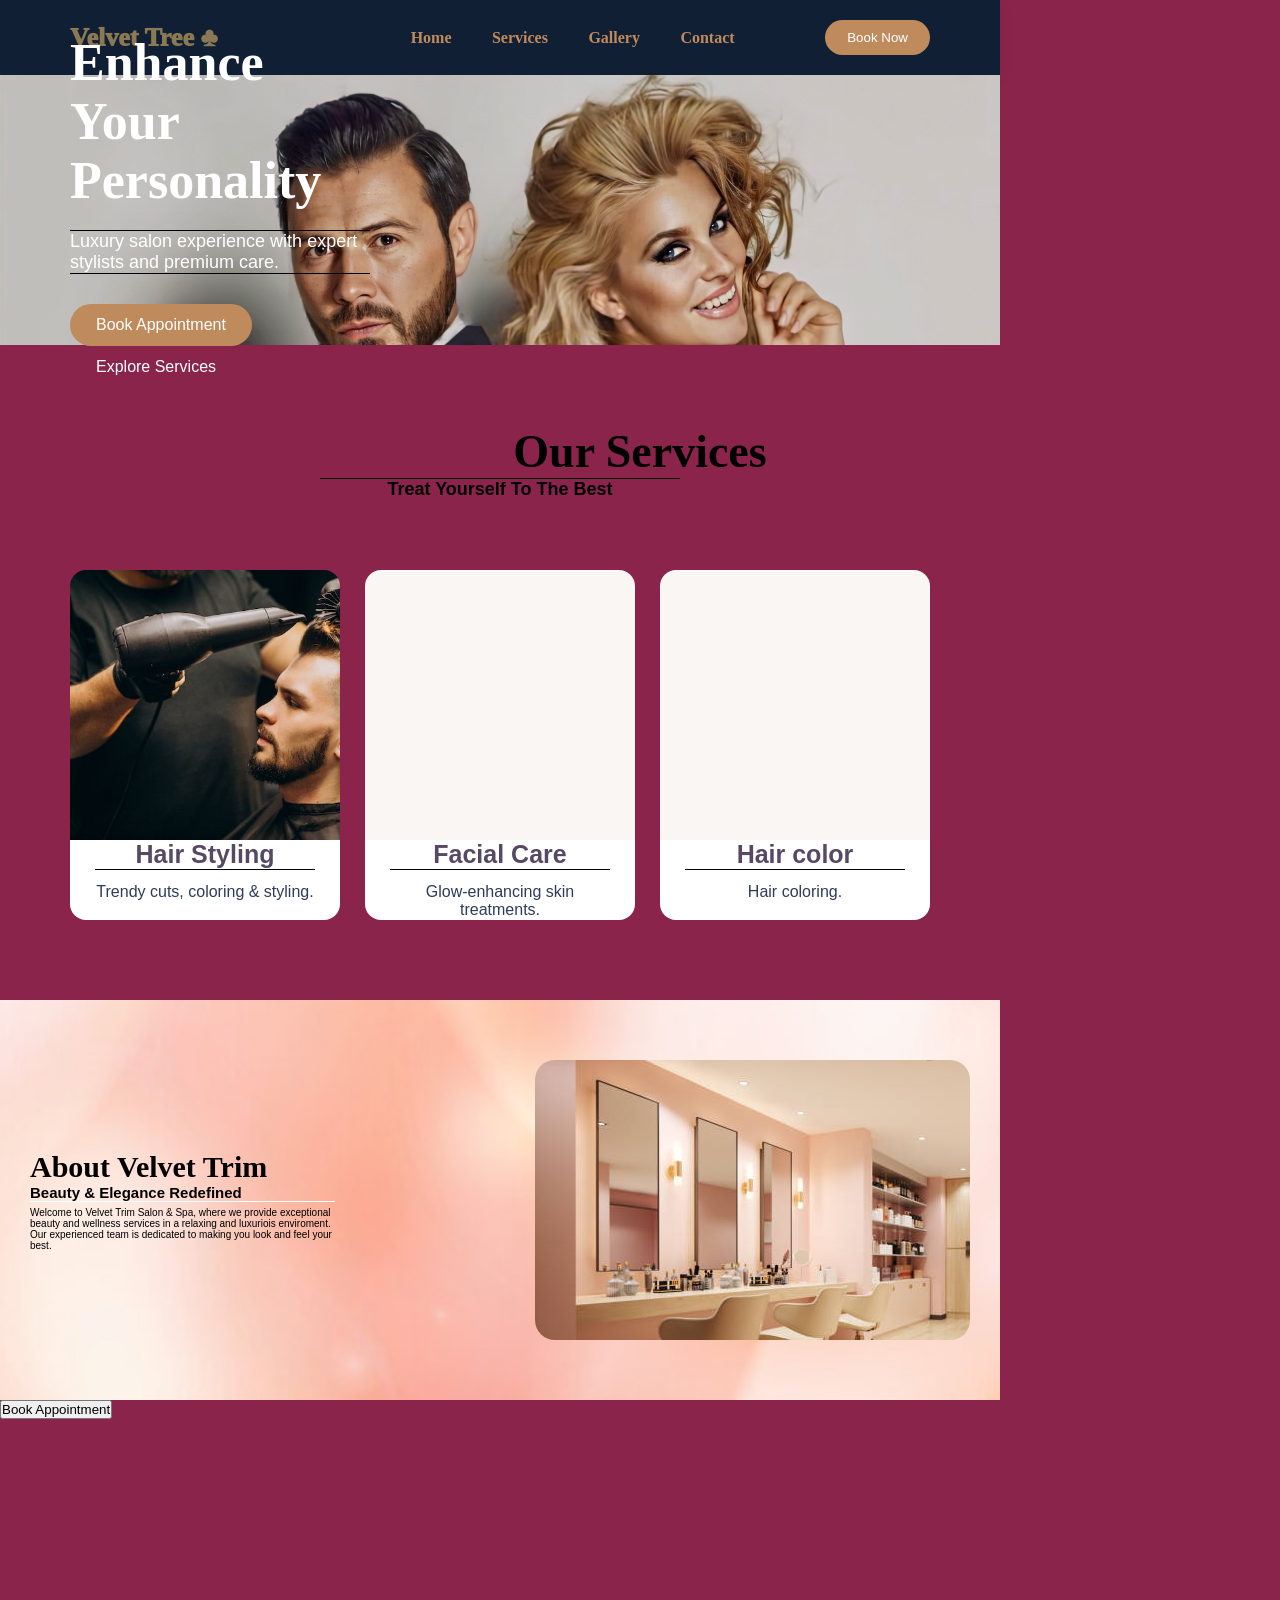
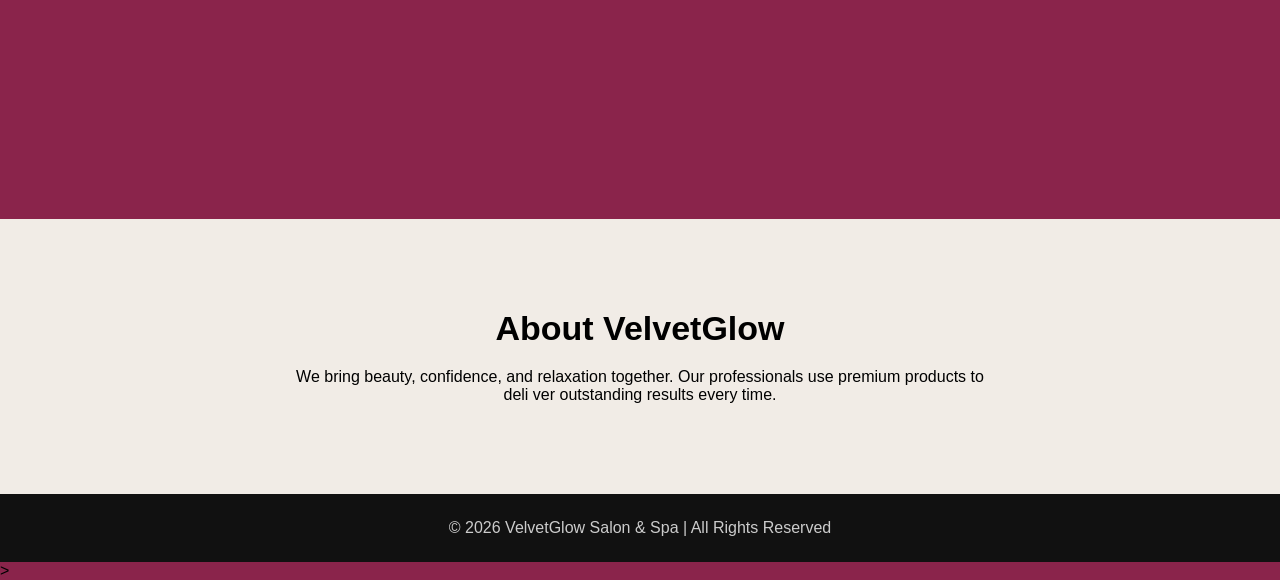
==== index.html @ d8fa8cf0 "Add files via upload" ====
<!DOCTYPE html>
<html lang="en">
<head>
    <meta charset="UTF-8">
    <title>Velvet Glow Salon </title>
    <link rel="stylesheet" href="style.css">
</head>
<body>

<!-- NAVBAR -->
<header class="navbar">
    <div class="brand">Velvet Tree &#9827 </div>
    <nav>
        <a href="#">Home</a>
        <a href="#">Services</a>
        <a href="#">Gallery</a>
        <a href="#">Contact</a>
    </nav>
    <button class="nav-btn">Book Now</button>
</header>

<!-- HERO SECTION -->
<section class="hero">
    <div class="hero-content">
        <h1>Enhance Your Personality</h1>
        <div id="highlight">Luxury salon experience with expert stylists and premium care.</div>
        <div class="hero-actions">
            <button class="primary">Book Appointment</button>
            <button class="secondary">Explore Services</button>
        </div>
    </div>
</section>

<!-- SERVICES -->
<section class="services">
    <h2>Our Services</h2>
    <h4>Treat Yourself To The Best</h4>

    <div class="service-grid">
        <div class="service-card">
            <h3>Hair Styling</h3>
            <p>Trendy cuts, coloring & styling.</p>
        </div>

        <div class="service-card" style="background-image: url('facial.jpg');">
            <h3>Facial Care</h3>
            <p>Glow-enhancing skin treatments.</p>
        </div>
        <div class="service-card"style="background-image: url('color.jpg');">
            <h3>Hair color</h3>
            <p> Hair coloring.</p>
        </div>
    </div>
</section>
<div id="over" style="background-image: url('bg2.jpg');">
<div class="over1">
    <h3>About Velvet Trim</h3>
    <h5>Beauty & Elegance Redefined</h5>
    <p>Welcome to Velvet Trim Salon & Spa, where we provide exceptional beauty and wellness services in a relaxing and luxuriois enviroment. Our experienced team is dedicated to making you look and feel your best.</p>
</div>
<div id="over2" style="background-image: url('salon.jpg');"></div>
</div>
<div class="Appointment">
    <a href="appointment.html">
    <button>Book Appointment</button>
    </a>
</div>
<!-- ABOUT -->
<section class="about">
    <div class="about-box">
        <h2>About VelvetGlow</h2>
        <p>
            We bring beauty, confidence, and relaxation together.
            Our professionals use premium products to deli ver
            outstanding results every time.
        </p>
    </div>
</section>

<!-- FOOTER -->
<footer>
    <p>© 2026 VelvetGlow Salon & Spa | All Rights Reserved</p>
</footer>

</body>
</html>>
---- style.css ----
* {
    margin: 0;
    padding: 0;
    box-sizing: border-box;
    font-family: 'Segoe UI', sans-serif;
}

body {
    background: #8A244B;
    /*color: white;*/
    background-image: url("bg.jpg");
    background-size: cover;
}

/* NAVBAR */
.navbar {
    display: flex;
    justify-content: space-between;
    align-items: center;
    padding: 20px 70px;
    background: #111F35;
    box-shadow: 0 4px 15px rgba(0,0,0,0.05);
    width: 1000px;
}

.brand {
    font-size: 26px;
    font-weight: 1000;
    color: #8A7952;
    font-family: Georgia;
    width: 250px;
    display: inline;
}
#tree{;
    font-size: 20px;
    font-weight: 100;
    color: #8A7952;
    font-family: Georgia;
    justify-content: start;
    padding-right: 50px;
}
nav a {
    margin: 0 18px;
    font-family: Roman;
    color: #c08b5c;
    font-weight: 800;
    text-decoration: none;
}

.nav-btn {
    padding: 10px 22px;
    background: #c08b5c;
    color: #fff;
    border: none;
    border-radius: 30px;
    cursor: pointer;
    transition-duration: 0.3s;
}
.nav-btn:hover{
    transform: translateY(-8px);;
}

/* HERO */
.hero {
    height: 30vh;
    width: 1000px;
    background-image: url("main.jpg") ;
    background-size: cover;
    display: flex;
    align-items: center;
    padding-left: 70px;
    color: white;
}

.hero-content {
    max-width: 300px;
}

.hero h1 {
    font-size: 52px;
    margin-bottom: 20px;
    font-family: cursive;
    display: block;
}

#highlight{
    font-size: 18px;
    margin-bottom: 30px;
    border-top: 1px solid black;
    border-bottom: 1px solid black;
    font-family: Sans-Serif;
}

.hero-actions button {
    padding: 12px 26px;
    margin-right: 15px;
    border-radius: 30px;
    border: none;
    font-size: 16px;
    cursor: pointer;
}

.primary {
    background: #c08b5c;
    color: white;
}

.secondary {
    background: transparent;
    border: 10px solid #8A244B;
    color: white;
    border-radius: 10px;
}

/* SERVICES */
.services {
    padding: 80px 70px;
    text-align: center;
}

.services h2 {
    font-size: 46px;
    margin-bottom: px;
    font-family: Georgia;
}
.services h4{
    font-size: 18px;
    margin-bottom: 70px;
    width: 360px;
    border-top: 1px solid black;
    margin-left: 250px;
}

.service-grid {
    display: grid;
    grid-template-columns: repeat(4, 1fr);
    gap: 25px;
}

.service-card {
    padding: 40px 25px;
    border-radius: 16px;
    background: #f9f6f3;
    transition: 0.3s;
    height: 350px;
    width: 270px;
    background-image: url("cut.jpg");
    background-size: cover;
    border-bottom: 80px solid white;
;
}

.service-card:hover {
    transform: translateY(-5px);
    box-shadow: 0 10px 30px rgba(0,0,0,0.1);
}

.service-card h3 {
    margin-bottom: 13px;
    color: #574964;
    margin-top: 230px;
    font-size: 25px;
    font-family: Arial;
    font-style: bolder;
    border-bottom: 1px solid black;
    font-weight: 600px;
}
.service-card p{
    color: #2D3C59;
    font-weight: 300px;
}
#over{
    height: 400px;
    width: 1000px;
    color: white;
    background-color: black;
    display: flex;
    align-items: center;
    justify-content: start;
    background-size: cover;
}
.over1{
    background-color: transparent;
    width: 350px;
    margin-left: 30px;
}
    
.over1 h3{
    font-size: 30px;
    font-family: Georgia;
    color: black;
}
.over1 h5{
    font-size: 15px;
    font-family: arial;
    color: black;
    border-bottom: 1px solid white;
}
.over1 p{
    color: black;
    font-size: 10px;
    margin-top: 5px;
}
#over2{
    background-color: white;
    height: 280px;
    width: 500px;
    border-radius: 20px;
    margin-right: 30px;
    margin-left: 200px;
    transition-duration: 0.3s;
}
#over2:hover{
    transform: translateY(-8px);
    box-shadow: 0 10px 30px rgba(0,0,0,0.1);
}
.appointment{
    background-color: black
    color: white;
    size: 30px;
}

/* ABOUT */
.about {
    margin-top: 400px;
    padding: 90px 70px;
    background: #f1ece6;
    display: flex;
    justify-content: center;
}

.about-box {
    max-width: 700px;
    text-align: center;
}

.about h2 {
    font-size: 34px;
    margin-bottom: 20px;
}

/* FOOTER */
footer {
    background: #111;
    color: #ccc;
    text-align: center;
    padding: 25px;
}
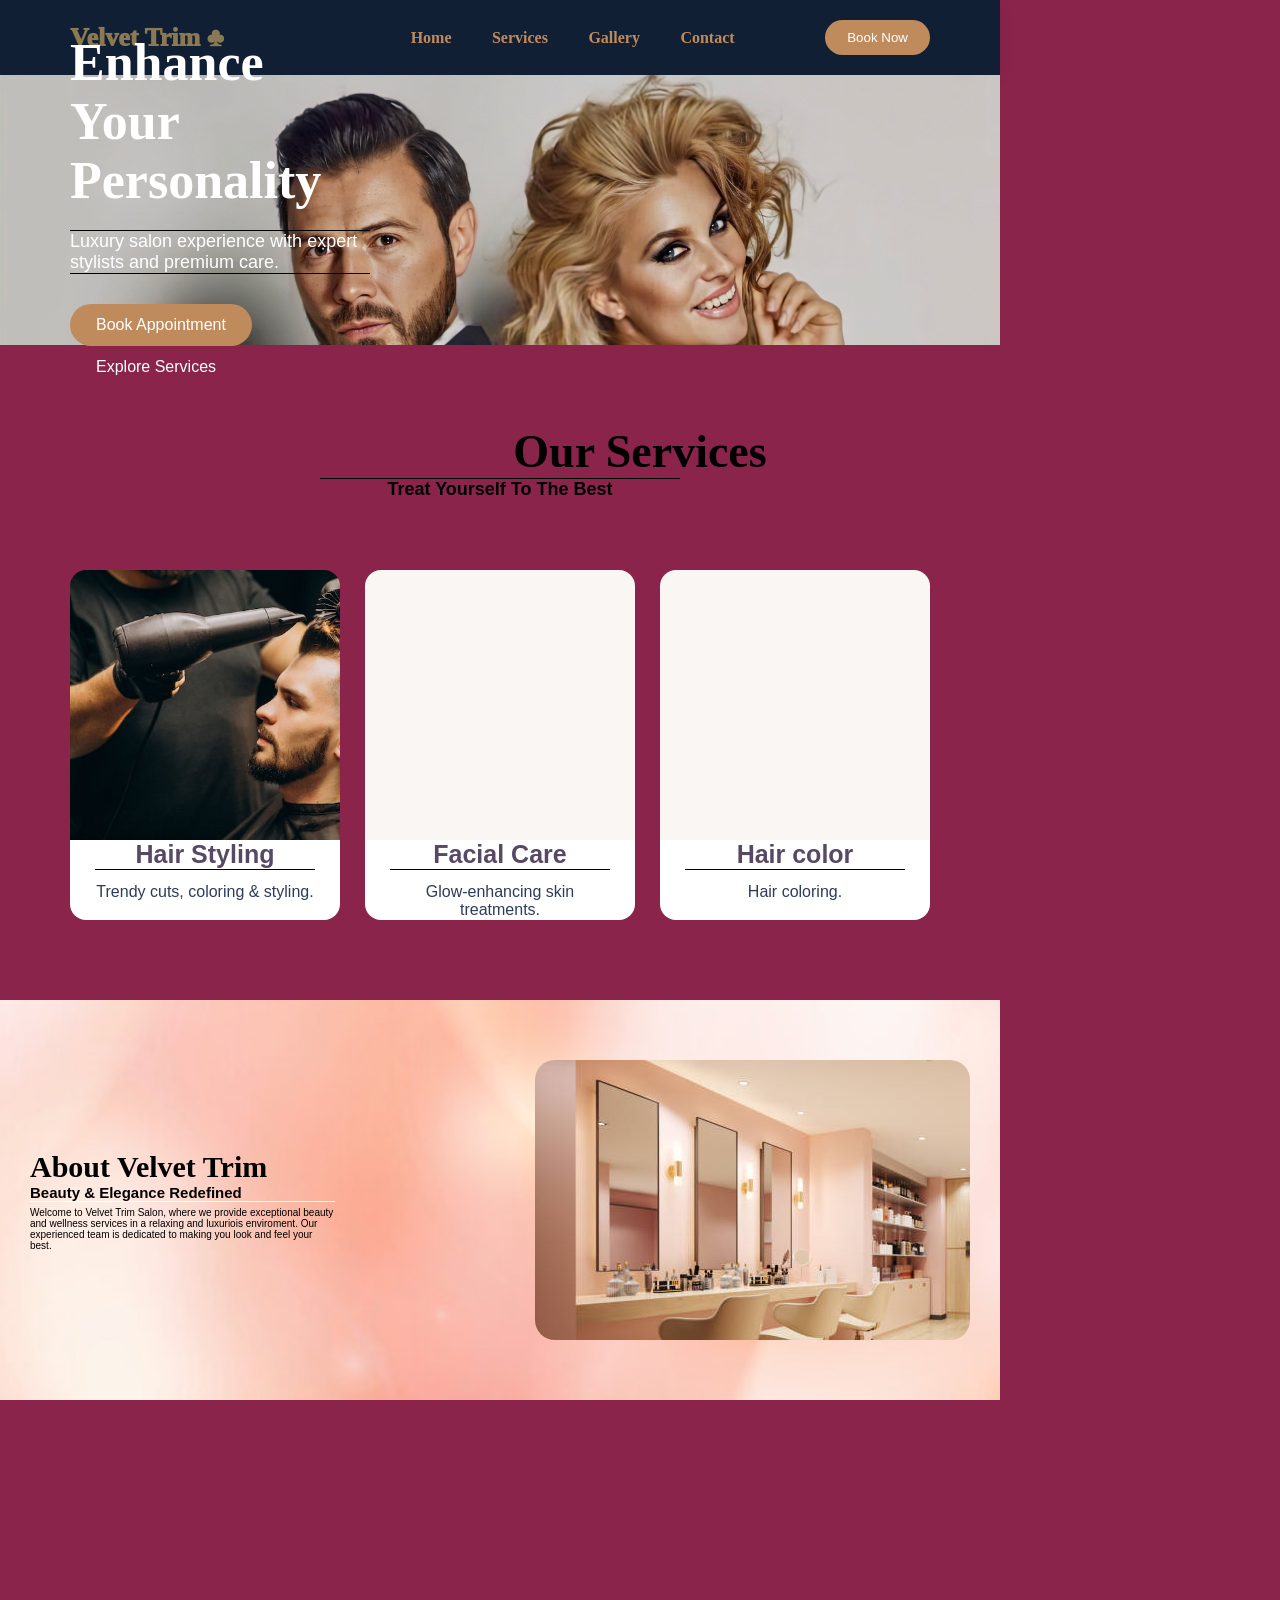
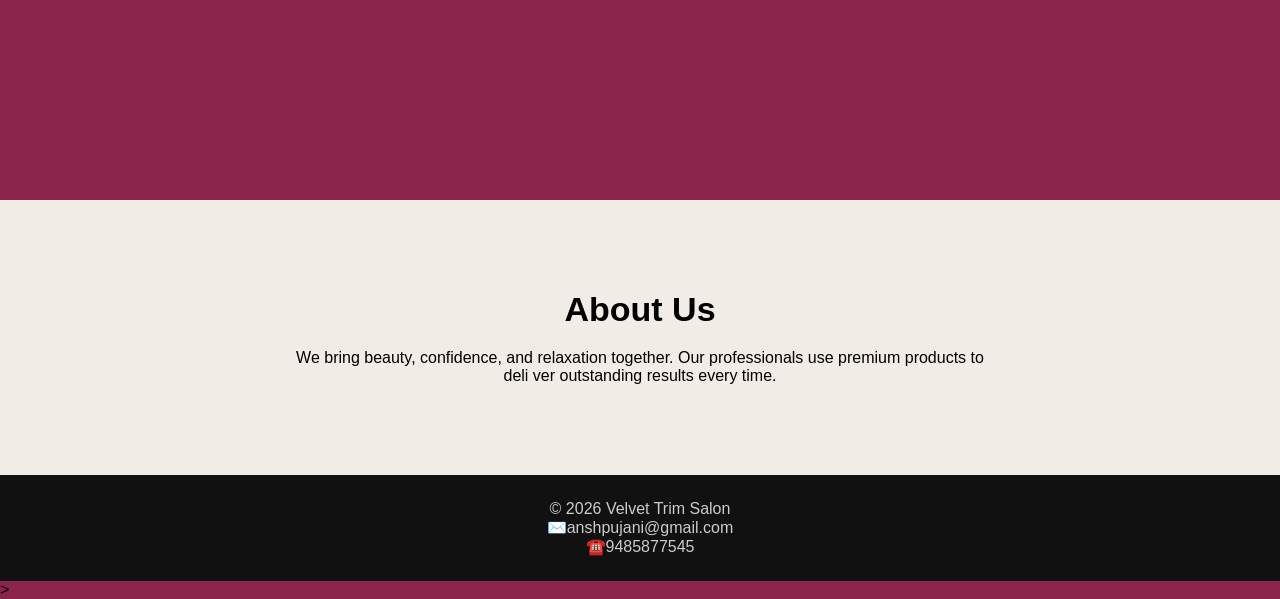
==== commit 4f56059b: "Add files via upload" ====
--- a/index.html
+++ b/index.html
@@ -2,21 +2,23 @@
 <html lang="en">
 <head>
     <meta charset="UTF-8">
-    <title>Velvet Glow Salon </title>
+    <title>Velvet Trim </title>
     <link rel="stylesheet" href="style.css">
 </head>
 <body>
 
 <!-- NAVBAR -->
 <header class="navbar">
-    <div class="brand">Velvet Tree &#9827 </div>
+    <div class="brand">Velvet Trim &#9827 </div>
     <nav>
-        <a href="#">Home</a>
-        <a href="#">Services</a>
-        <a href="#">Gallery</a>
-        <a href="#">Contact</a>
+        <a href="index.html">Home</a>
+        <a href="#service">Services</a>
+        <a href="gallery.html">Gallery</a>
+        <a href="#mail">Contact</a>
     </nav>
+    <a href="appointment.html">
     <button class="nav-btn">Book Now</button>
+    </a>
 </header>
 
 <!-- HERO SECTION -->
@@ -25,7 +27,9 @@
         <h1>Enhance Your Personality</h1>
         <div id="highlight">Luxury salon experience with expert stylists and premium care.</div>
         <div class="hero-actions">
+            <a href="appointment.html">
             <button class="primary">Book Appointment</button>
+            </a>
             <button class="secondary">Explore Services</button>
         </div>
     </div>
@@ -33,7 +37,7 @@
 
 <!-- SERVICES -->
 <section class="services">
-    <h2>Our Services</h2>
+    <h2 id="service">Our Services</h2>
     <h4>Treat Yourself To The Best</h4>
 
     <div class="service-grid">
@@ -56,19 +60,14 @@
 <div class="over1">
     <h3>About Velvet Trim</h3>
     <h5>Beauty & Elegance Redefined</h5>
-    <p>Welcome to Velvet Trim Salon & Spa, where we provide exceptional beauty and wellness services in a relaxing and luxuriois enviroment. Our experienced team is dedicated to making you look and feel your best.</p>
+    <p>Welcome to Velvet Trim Salon, where we provide exceptional beauty and wellness services in a relaxing and luxuriois enviroment. Our experienced team is dedicated to making you look and feel your best.</p>
 </div>
 <div id="over2" style="background-image: url('salon.jpg');"></div>
-</div>
-<div class="Appointment">
-    <a href="appointment.html">
-    <button>Book Appointment</button>
-    </a>
 </div>
 <!-- ABOUT -->
 <section class="about">
     <div class="about-box">
-        <h2>About VelvetGlow</h2>
+        <h2>About Us</h2>
         <p>
             We bring beauty, confidence, and relaxation together.
             Our professionals use premium products to deli ver
@@ -79,7 +78,9 @@
 
 <!-- FOOTER -->
 <footer>
-    <p>© 2026 VelvetGlow Salon & Spa | All Rights Reserved</p>
+    <p>© 2026 Velvet Trim Salon</p>
+    <p id="mail">✉️anshpujani@gmail.com</p>
+    <p id="call">☎️9485877545</p>
 </footer>
 
 </body>
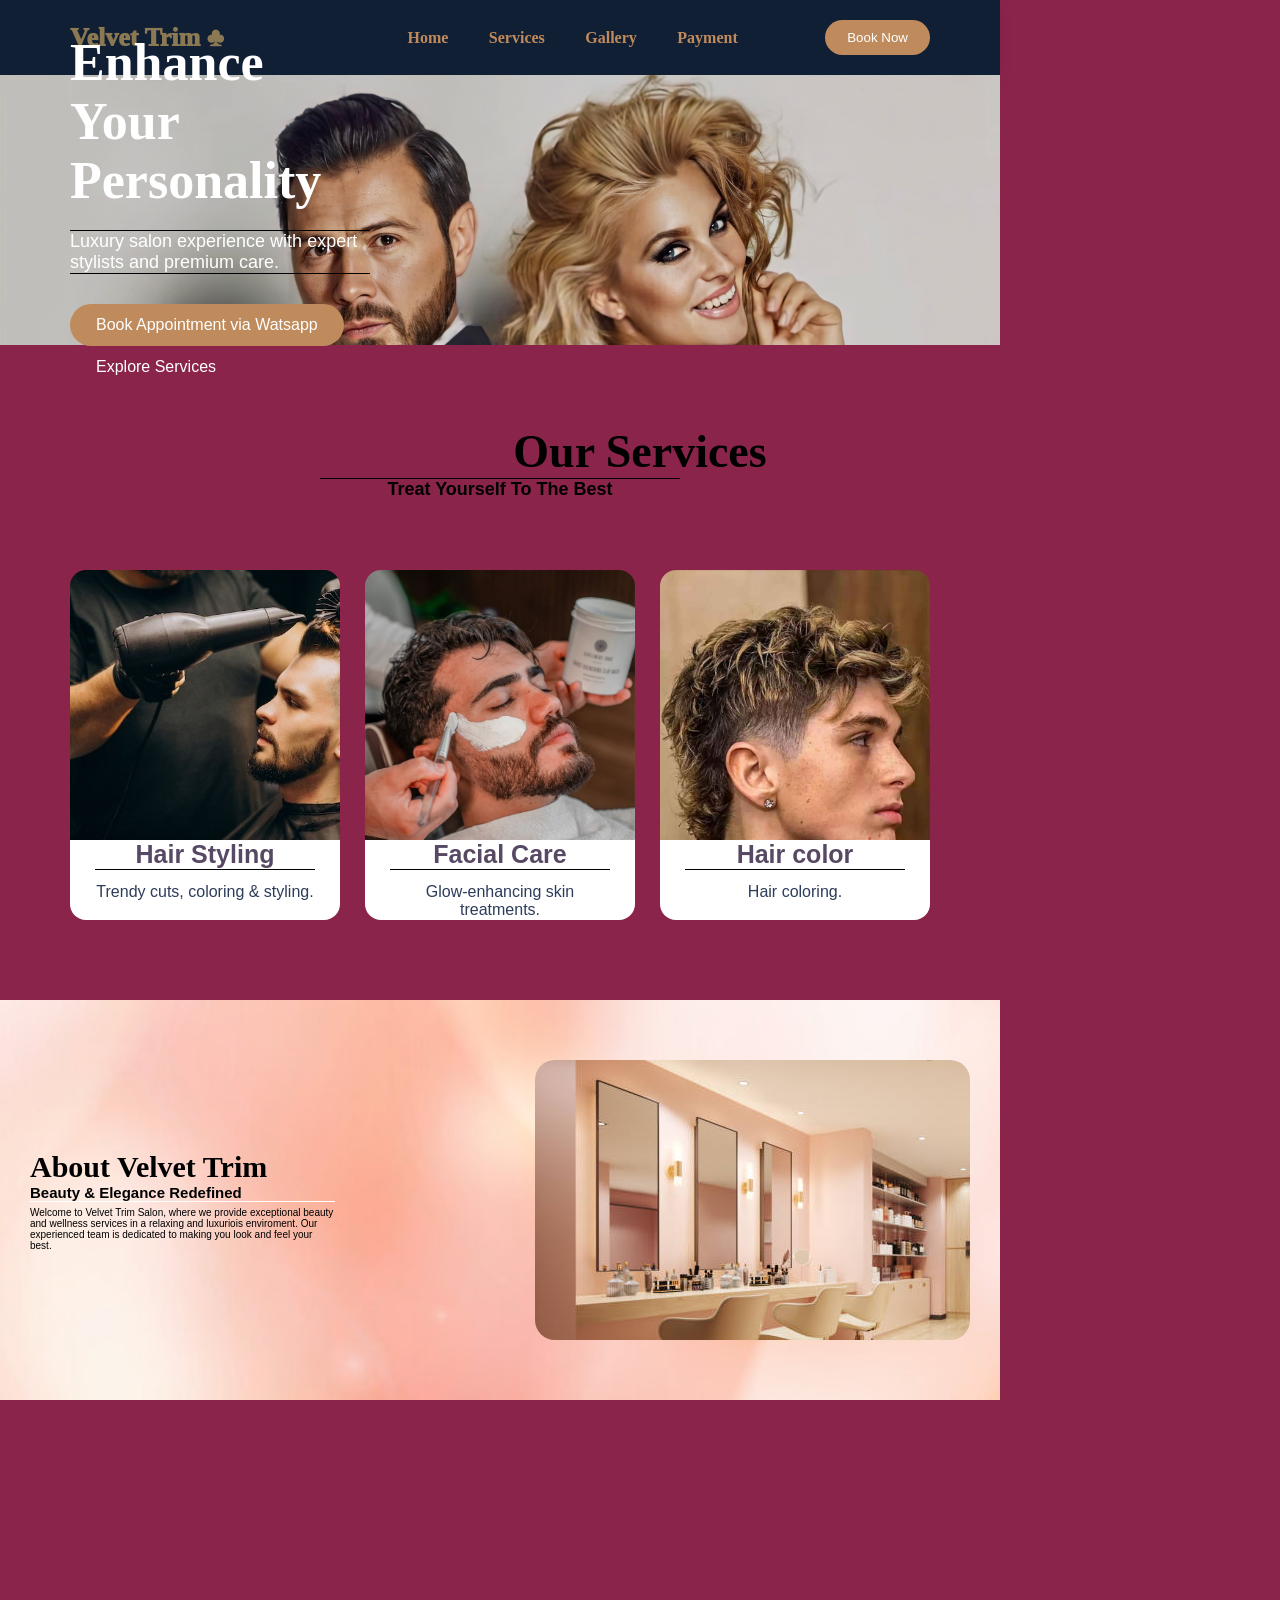
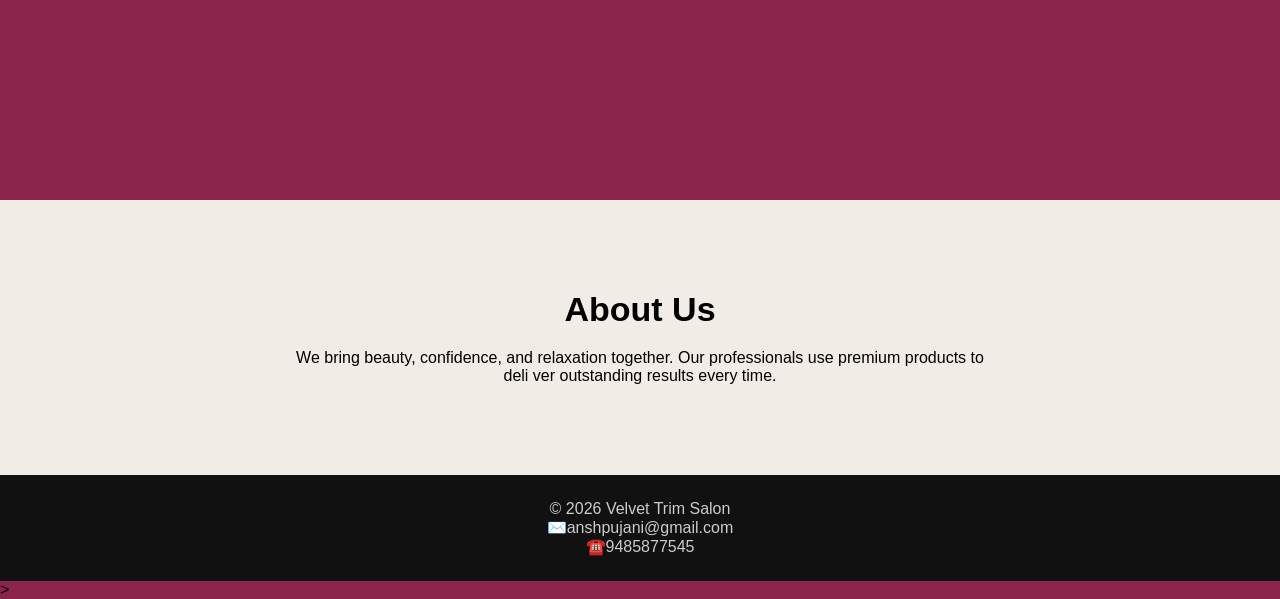
==== commit 6b35e339: "Add files via upload" ====
--- a/index.html
+++ b/index.html
@@ -14,7 +14,7 @@
         <a href="index.html">Home</a>
         <a href="#service">Services</a>
         <a href="gallery.html">Gallery</a>
-        <a href="#mail">Contact</a>
+        <a href="payment.html">Payment</a>
     </nav>
     <a href="appointment.html">
     <button class="nav-btn">Book Now</button>
@@ -28,7 +28,7 @@
         <div id="highlight">Luxury salon experience with expert stylists and premium care.</div>
         <div class="hero-actions">
             <a href="appointment.html">
-            <button class="primary">Book Appointment</button>
+            <button class="primary">Book Appointment via Watsapp</button>
             </a>
             <button class="secondary">Explore Services</button>
         </div>
@@ -82,6 +82,5 @@
     <p id="mail">✉️anshpujani@gmail.com</p>
     <p id="call">☎️9485877545</p>
 </footer>
-
 </body>
 </html>>
--- a/style.css
+++ b/style.css
@@ -245,4 +245,7 @@
     color: #ccc;
     text-align: center;
     padding: 25px;
+}
+#mail{
+    justify-content: start;
 }
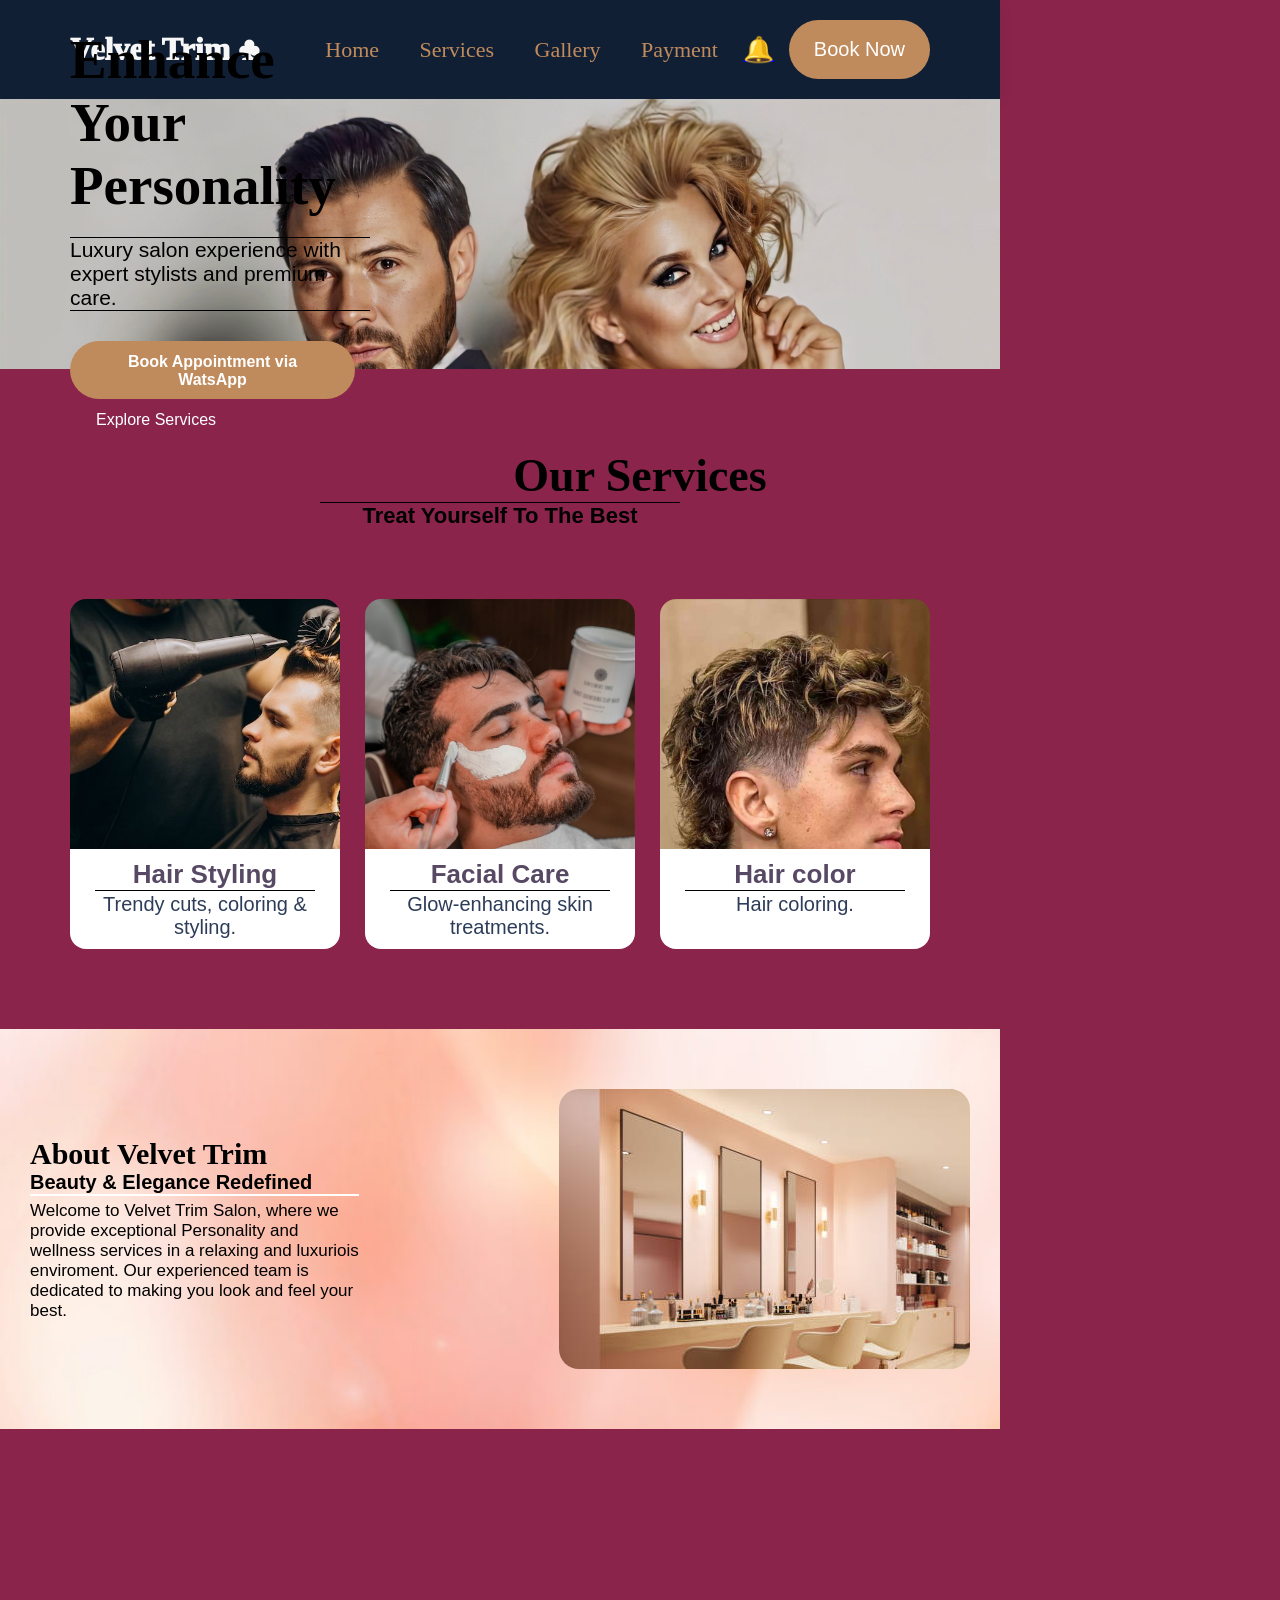
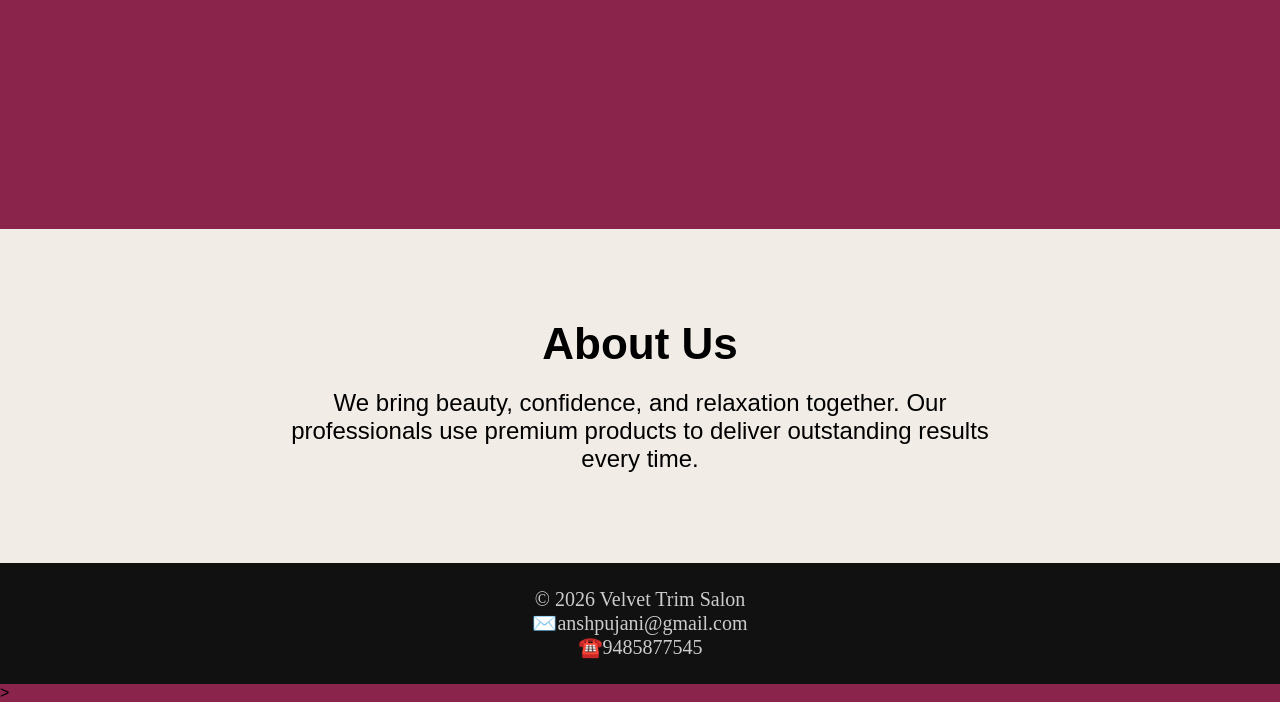
==== commit 2ea8b9cd: "Add files via upload" ====
--- a/index.html
+++ b/index.html
@@ -16,6 +16,10 @@
         <a href="gallery.html">Gallery</a>
         <a href="payment.html">Payment</a>
     </nav>
+
+        <a href="notification.html"><p id="bell">🔔</p></a>
+
+<div id="appointmentList" class="dropdown"></div>
     <a href="appointment.html">
     <button class="nav-btn">Book Now</button>
     </a>
@@ -28,7 +32,7 @@
         <div id="highlight">Luxury salon experience with expert stylists and premium care.</div>
         <div class="hero-actions">
             <a href="appointment.html">
-            <button class="primary">Book Appointment via Watsapp</button>
+            <button class="primary"><h4>Book Appointment via WatsApp</h4></button>
             </a>
             <button class="secondary">Explore Services</button>
         </div>
@@ -60,7 +64,7 @@
 <div class="over1">
     <h3>About Velvet Trim</h3>
     <h5>Beauty & Elegance Redefined</h5>
-    <p>Welcome to Velvet Trim Salon, where we provide exceptional beauty and wellness services in a relaxing and luxuriois enviroment. Our experienced team is dedicated to making you look and feel your best.</p>
+    <p>Welcome to Velvet Trim Salon, where we provide exceptional Personality and wellness services in a relaxing and luxuriois enviroment. Our experienced team is dedicated to making you look and feel your best.</p>
 </div>
 <div id="over2" style="background-image: url('salon.jpg');"></div>
 </div>
@@ -70,14 +74,14 @@
         <h2>About Us</h2>
         <p>
             We bring beauty, confidence, and relaxation together.
-            Our professionals use premium products to deli ver
+            Our professionals use premium products to deliver
             outstanding results every time.
         </p>
     </div>
 </section>
 
 <!-- FOOTER -->
-<footer>
+<footer class="detail">
     <p>© 2026 Velvet Trim Salon</p>
     <p id="mail">✉️anshpujani@gmail.com</p>
     <p id="call">☎️9485877545</p>
--- a/style.css
+++ b/style.css
@@ -24,37 +24,34 @@
 }
 
 .brand {
-    font-size: 26px;
+    font-size: 32px;
     font-weight: 1000;
-    color: #8A7952;
+    color: #F7F7F7;
     font-family: Georgia;
-    width: 250px;
+    width: 230px;
     display: inline;
-}
-#tree{;
-    font-size: 20px;
-    font-weight: 100;
-    color: #8A7952;
-    font-family: Georgia;
-    justify-content: start;
-    padding-right: 50px;
 }
 nav a {
     margin: 0 18px;
     font-family: Roman;
     color: #c08b5c;
-    font-weight: 800;
+    font-size: 22px;
     text-decoration: none;
-}
-
+    font-style: bolder;
+}
+#bell{
+    font-size: 25px;
+}
 .nav-btn {
-    padding: 10px 22px;
+    padding: 18px 25px;
     background: #c08b5c;
+    justify-content: flex-end;
     color: #fff;
     border: none;
     border-radius: 30px;
     cursor: pointer;
     transition-duration: 0.3s;
+    font-size: 20px;
 }
 .nav-btn:hover{
     transform: translateY(-8px);;
@@ -77,18 +74,21 @@
 }
 
 .hero h1 {
-    font-size: 52px;
+    font-size: 55px;
     margin-bottom: 20px;
     font-family: cursive;
     display: block;
+    color: black;
+    font-style: bolder;
 }
 
 #highlight{
-    font-size: 18px;
+    font-size: 21px;
     margin-bottom: 30px;
     border-top: 1px solid black;
     border-bottom: 1px solid black;
     font-family: Sans-Serif;
+    color: black;
 }
 
 .hero-actions button {
@@ -103,6 +103,8 @@
 .primary {
     background: #c08b5c;
     color: white;
+    height: 58px;
+
 }
 
 .secondary {
@@ -124,7 +126,7 @@
     font-family: Georgia;
 }
 .services h4{
-    font-size: 18px;
+    font-size: 22px;
     margin-bottom: 70px;
     width: 360px;
     border-top: 1px solid black;
@@ -146,7 +148,7 @@
     width: 270px;
     background-image: url("cut.jpg");
     background-size: cover;
-    border-bottom: 80px solid white;
+    border-bottom: 100px solid white;
 ;
 }
 
@@ -156,18 +158,20 @@
 }
 
 .service-card h3 {
-    margin-bottom: 13px;
+    margin-bottom: 2px;
     color: #574964;
-    margin-top: 230px;
-    font-size: 25px;
+    margin-top: 220px;
+    font-size: 26px;
     font-family: Arial;
     font-style: bolder;
     border-bottom: 1px solid black;
-    font-weight: 600px;
+
 }
 .service-card p{
     color: #2D3C59;
-    font-weight: 300px;
+    font-size: 20px;
+    margin-bottom: 30px;
+    font-style: bolder;
 }
 #over{
     height: 400px;
@@ -181,7 +185,7 @@
 }
 .over1{
     background-color: transparent;
-    width: 350px;
+    width: 400px;
     margin-left: 30px;
 }
     
@@ -191,14 +195,14 @@
     color: black;
 }
 .over1 h5{
-    font-size: 15px;
+    font-size: 20px;
     font-family: arial;
     color: black;
-    border-bottom: 1px solid white;
+    border-bottom: 2px solid white;
 }
 .over1 p{
     color: black;
-    font-size: 10px;
+    font-size: 17px;
     margin-top: 5px;
 }
 #over2{
@@ -235,8 +239,11 @@
 }
 
 .about h2 {
-    font-size: 34px;
+    font-size: 44px;
     margin-bottom: 20px;
+}
+.about p {
+    font-size: 24px;
 }
 
 /* FOOTER */
@@ -246,6 +253,39 @@
     text-align: center;
     padding: 25px;
 }
+.detail p{
+    font-size: 20px;
+    font-family: Times New Roman;
+}
 #mail{
     justify-content: start;
+    .notification{
+position:relative;
+font-size:28px;
+cursor:pointer;
+margin-right:20px;
+}
+
+.badge{
+position:absolute;
+top:-6px;
+right:-10px;
+background:red;
+color:white;
+border-radius:50%;
+padding:3px 7px;
+font-size:12px;
+}
+
+.dropdown{
+display:none;
+position:absolute;
+right:20px;
+top:60px;
+background:white;
+width:260px;
+box-shadow:0 0 10px rgba(0,0,0,0.2);
+padding:10px;
+border-radius:8px;
+}
 }
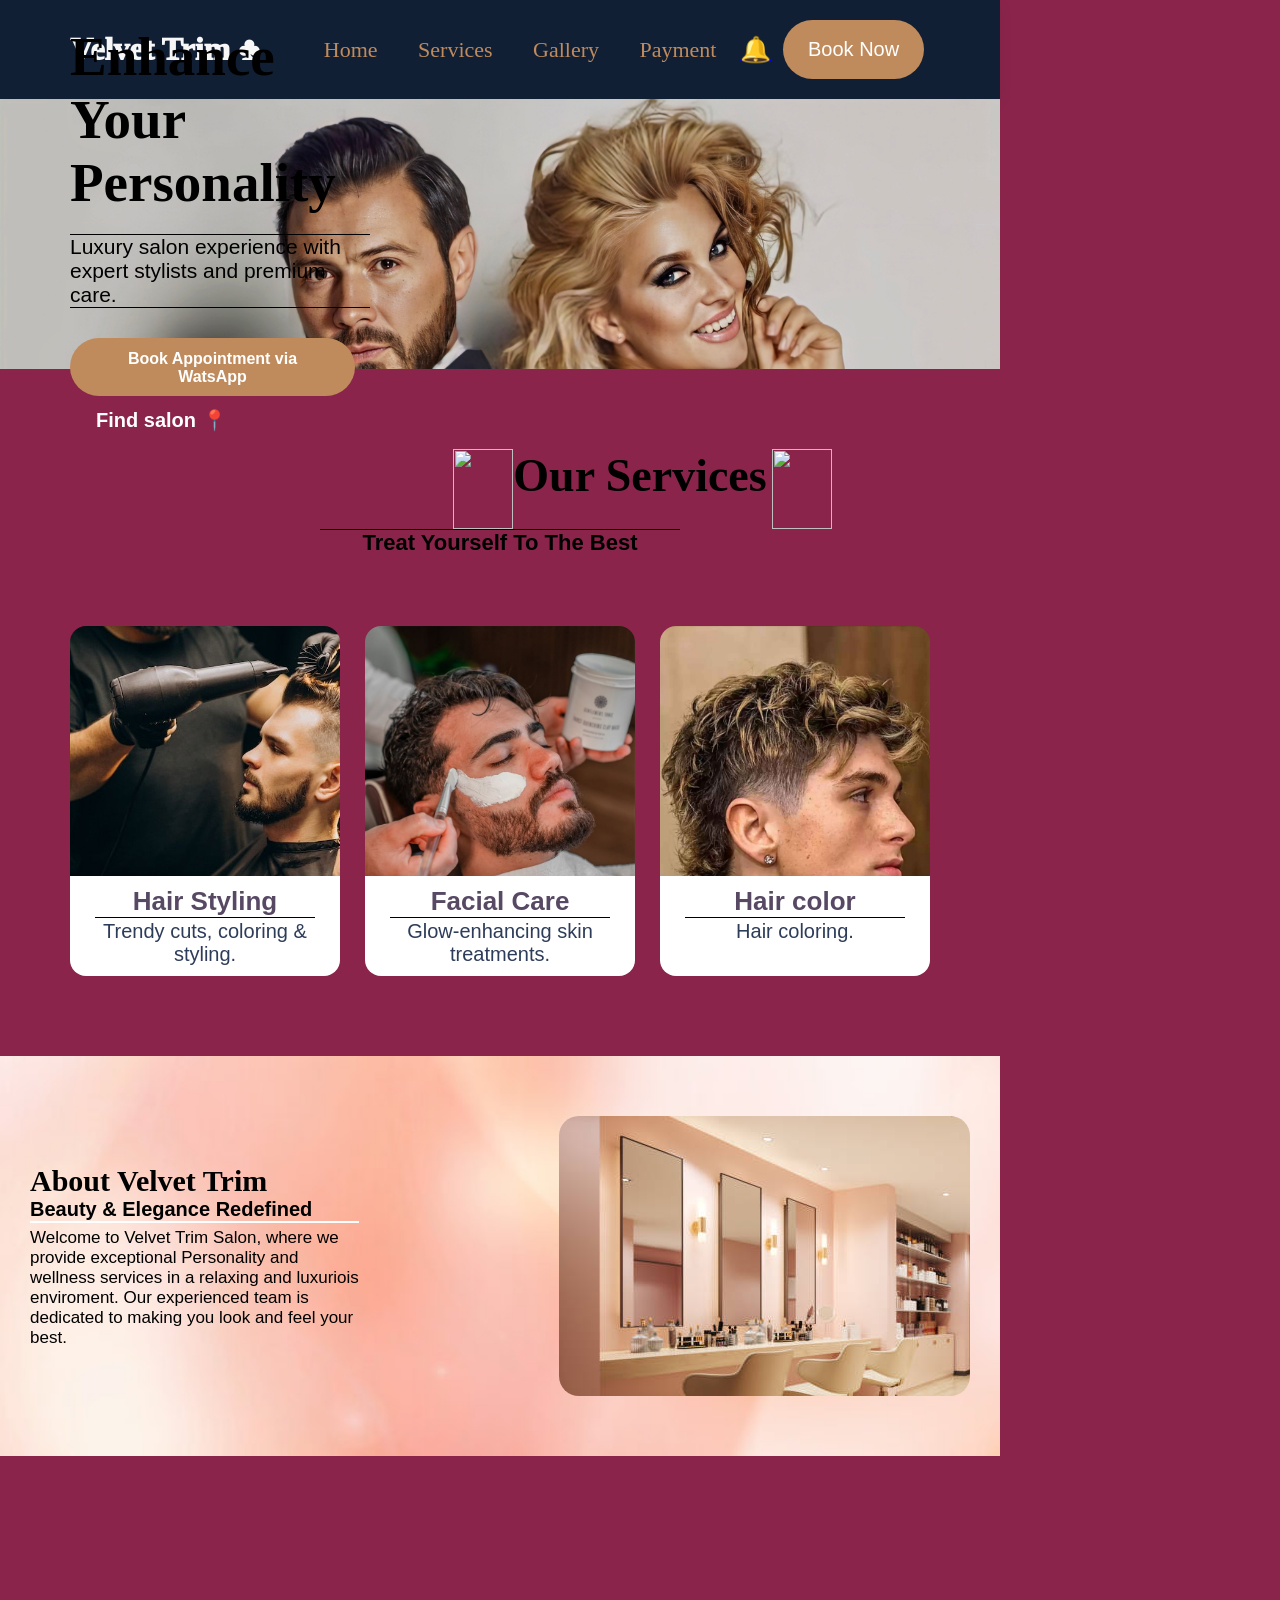
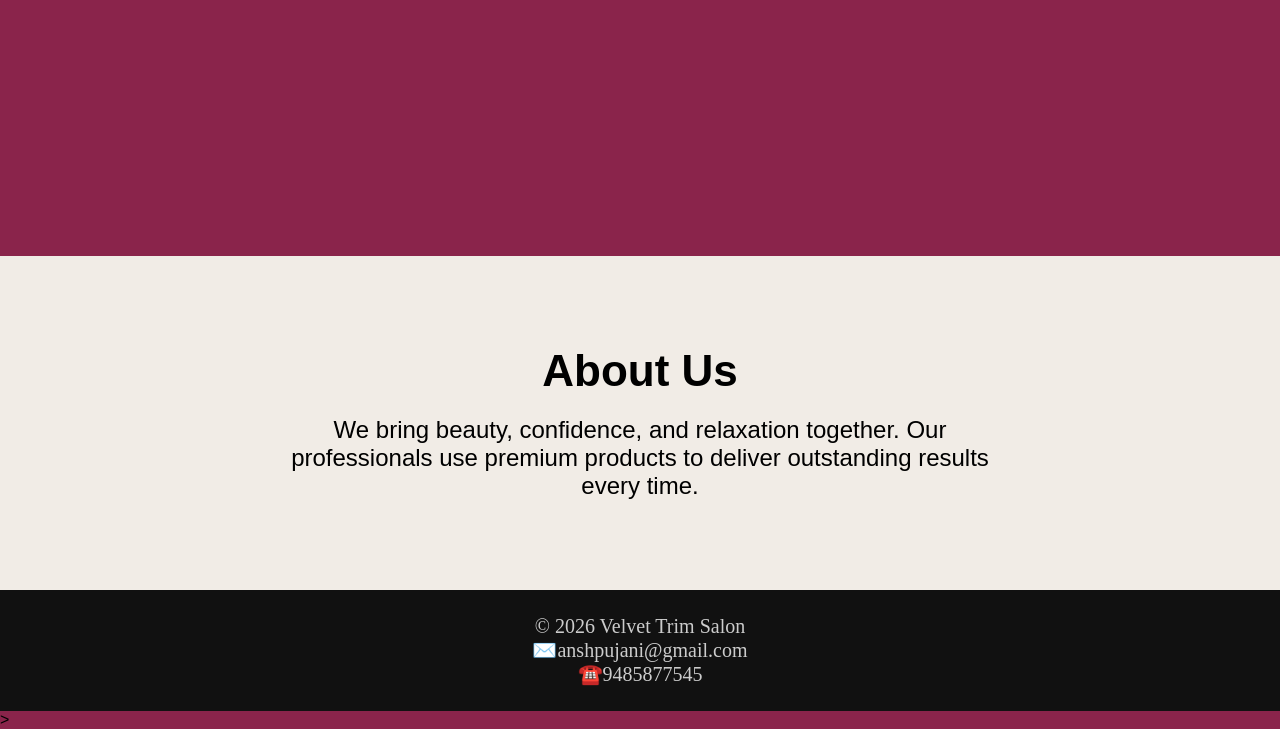
==== commit b50a1834: "Add files via upload" ====
--- a/index.html
+++ b/index.html
@@ -22,7 +22,9 @@
 <div id="appointmentList" class="dropdown"></div>
     <a href="appointment.html">
     <button class="nav-btn">Book Now</button>
+            <a href=""><p id="bell"></p></a>
     </a>
+    
 </header>
 
 <!-- HERO SECTION -->
@@ -33,15 +35,17 @@
         <div class="hero-actions">
             <a href="appointment.html">
             <button class="primary"><h4>Book Appointment via WatsApp</h4></button>
-            </a>
-            <button class="secondary">Explore Services</button>
+            </a>        
+            <a href="https://maps.app.goo.gl/3ASKAkLGM14XSSWg9">
+            <button class="secondary"><h5>Find salon 📍</h5></button></a>
         </div>
     </div>
 </section>
 
 <!-- SERVICES -->
 <section class="services">
-    <h2 id="service">Our Services</h2>
+    <h2 id="service">
+        <p> <img src="pole.gif" class="pole"></p> Our Services <p> <img src="pole.gif" class="pole"></p></h2>
     <h4>Treat Yourself To The Best</h4>
 
     <div class="service-grid">
--- a/style.css
+++ b/style.css
@@ -68,7 +68,6 @@
     padding-left: 70px;
     color: white;
 }
-
 .hero-content {
     max-width: 300px;
 }
@@ -81,6 +80,26 @@
     color: black;
     font-style: bolder;
 }
+
+.pole{
+width:60px;
+height:80px;
+vertical-align:middle;
+margin-left:5px;
+animation: spin 0.01s linear infinite;
+animation: glow 1.2s infinite alternate;
+
+}
+
+@keyframes glow{ 0%
+
+filter: drop-shadow(0 0 8px red) drop-shadow(0 0 15px white);
+
+100%{
+
+filter: drop-shadow(0 0 15px blue) drop-shadow(0 0 25px white);
+
+} }
 
 #highlight{
     font-size: 21px;
@@ -112,8 +131,12 @@
     border: 10px solid #8A244B;
     color: white;
     border-radius: 10px;
-}
-
+    
+}
+.secondary h5 {
+    font-size: 20px;
+    
+}
 /* SERVICES */
 .services {
     padding: 80px 70px;
@@ -124,6 +147,8 @@
     font-size: 46px;
     margin-bottom: px;
     font-family: Georgia;
+    display: flex;
+    justify-content: center;
 }
 .services h4{
     font-size: 22px;
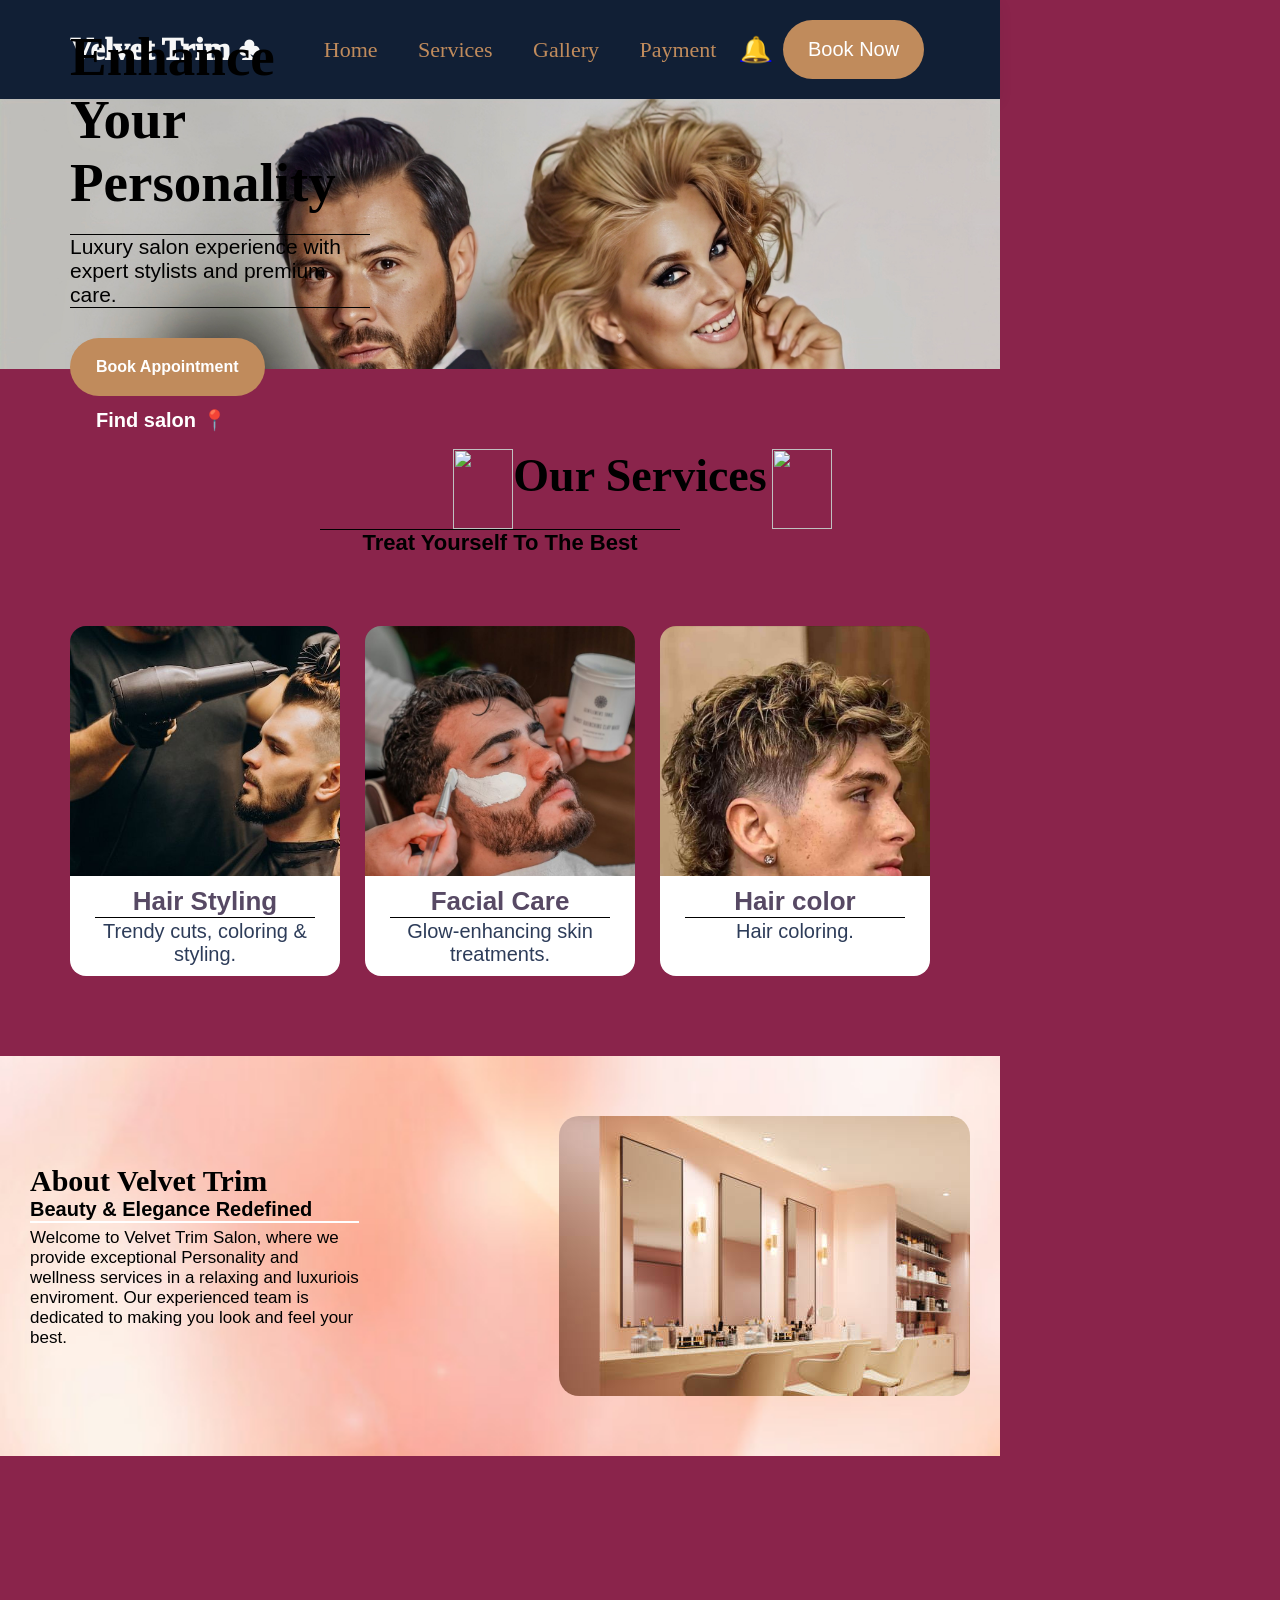
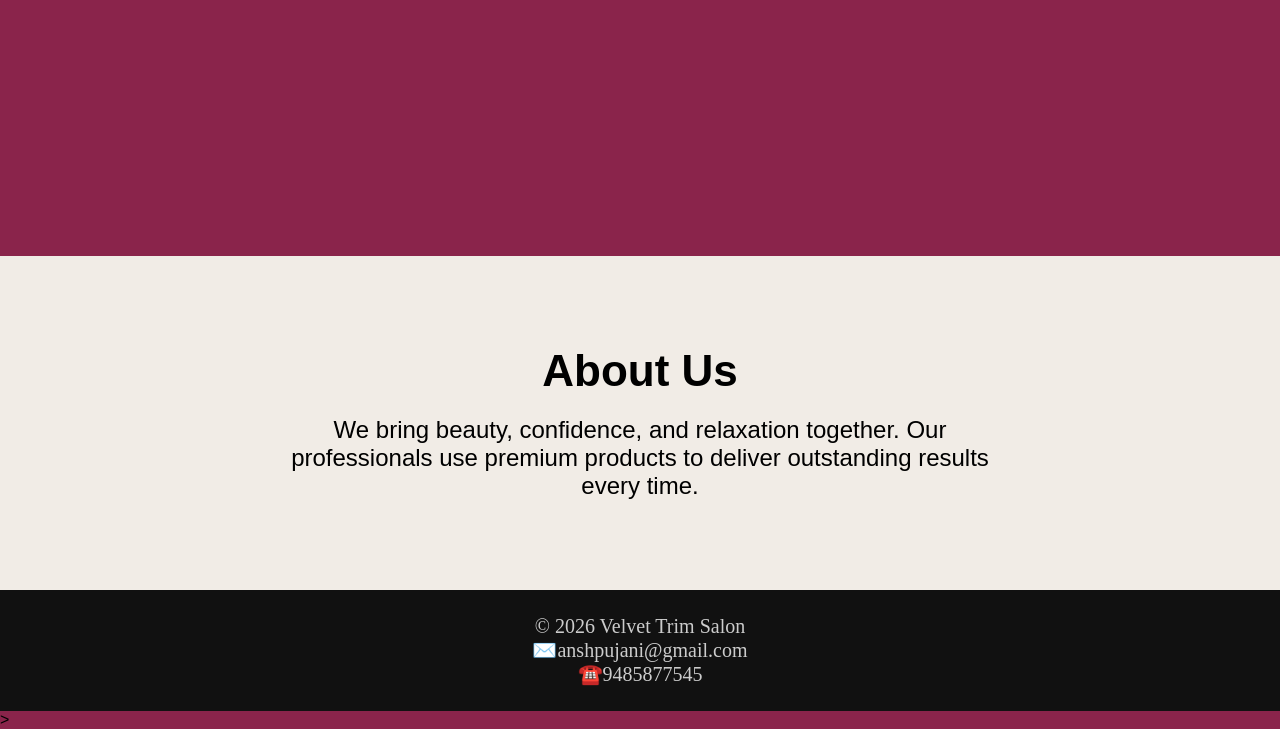
==== commit 78e1356a: "Add files via upload" ====
--- a/index.html
+++ b/index.html
@@ -34,7 +34,7 @@
         <div id="highlight">Luxury salon experience with expert stylists and premium care.</div>
         <div class="hero-actions">
             <a href="appointment.html">
-            <button class="primary"><h4>Book Appointment via WatsApp</h4></button>
+            <button class="primary"><h4>Book Appointment</h4></button>
             </a>        
             <a href="https://maps.app.goo.gl/3ASKAkLGM14XSSWg9">
             <button class="secondary"><h5>Find salon 📍</h5></button></a>
